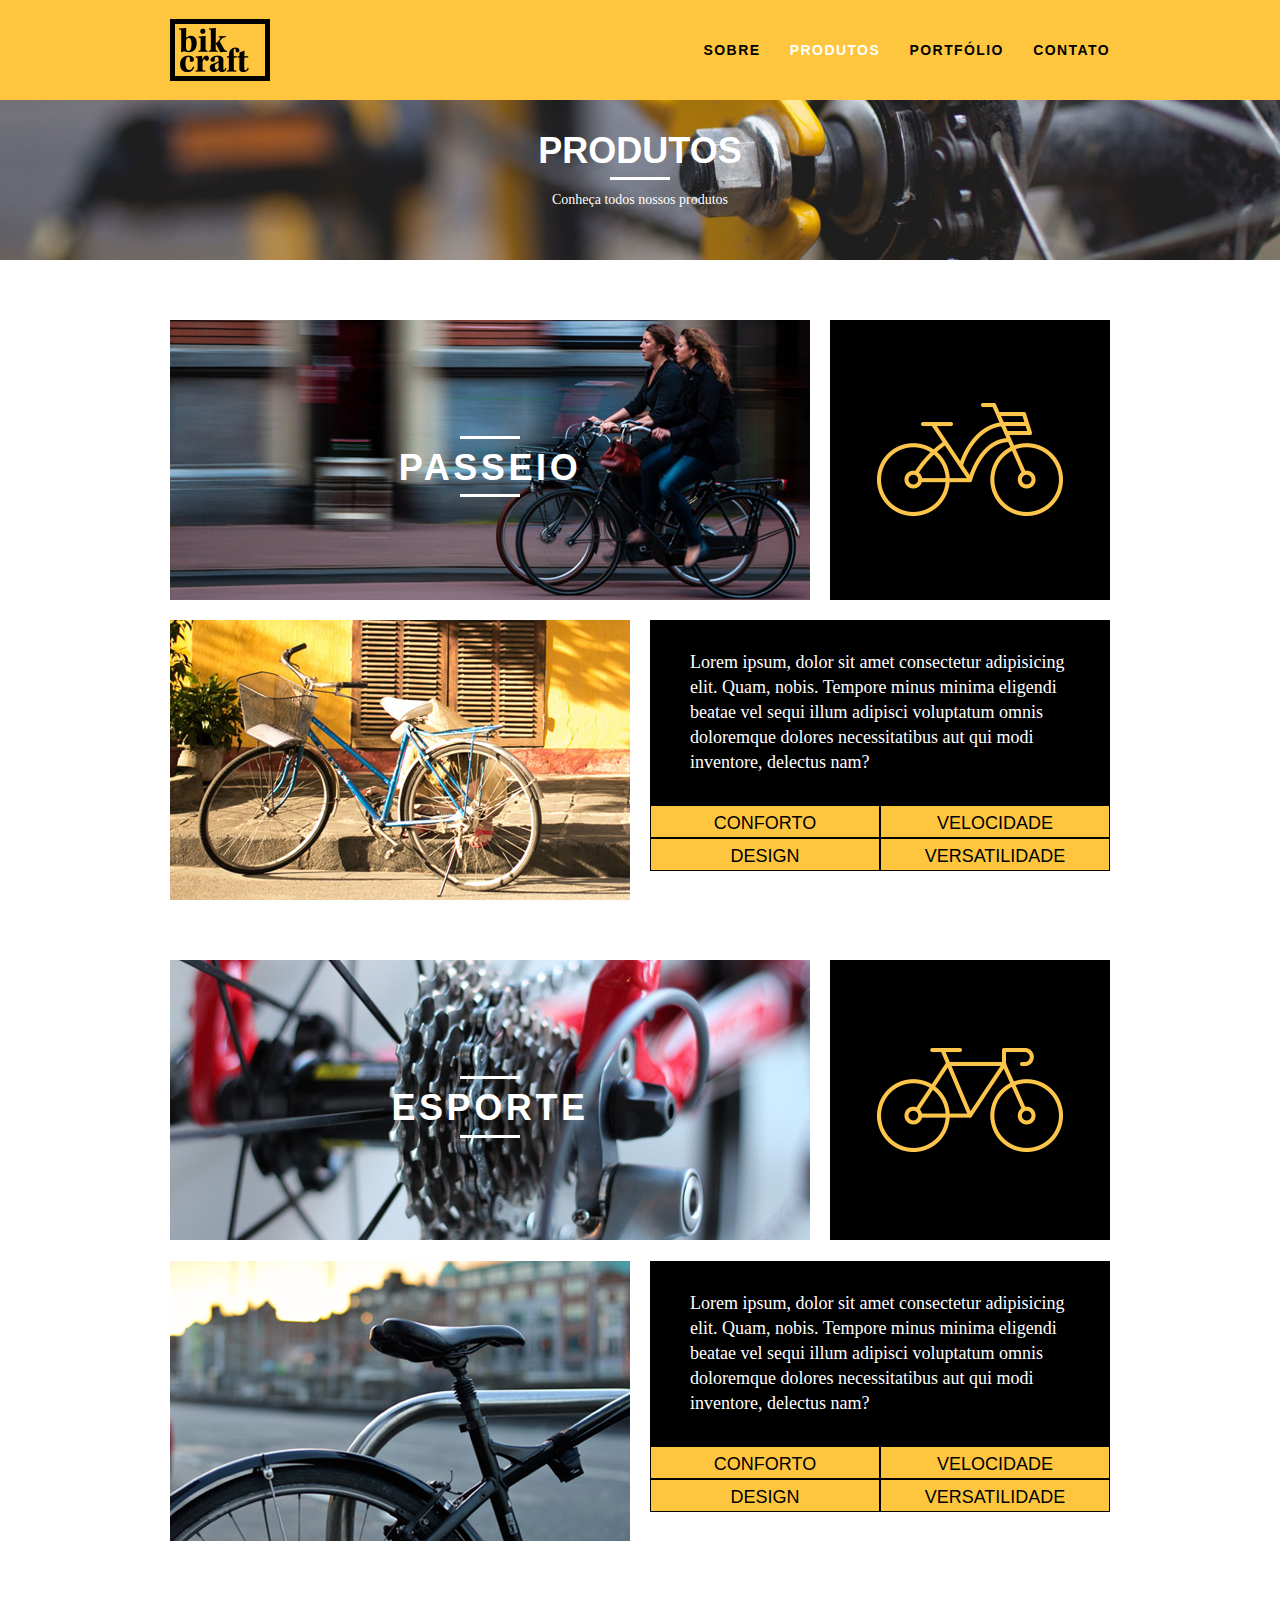
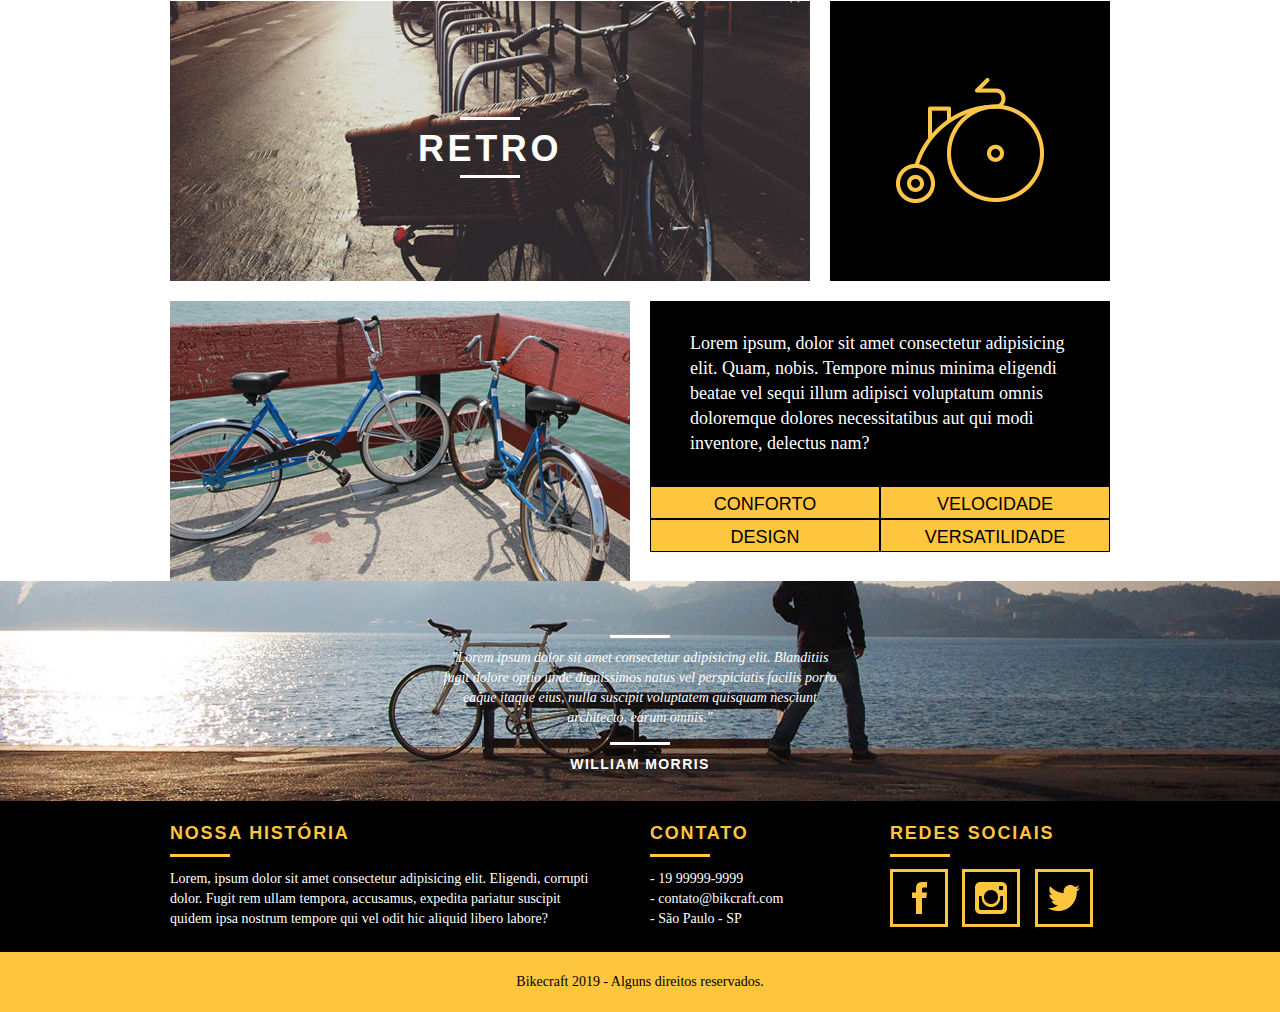
==== Produtos.html @ 8ae3bb4c "criação dos produtos pt 1" ====
<!DOCTYPE html>
<html lang="pt-br">

<head>
    <meta charset="UTF-8">
    <meta name="viewport" content="width=device-width, initial-scale=1.0">
    <meta http-equiv="X-UA-Compatible" content="ie=edge">
    <title>Bikcraft - Produtos</title>
    <link rel="stylesheet" href="css/normalize.css">
    <link rel="stylesheet" href="css/reset.css">
    <link rel="stylesheet" href="css/grid.css">
    <link rel="stylesheet" href="css/style.css">
    <link rel="stylesheet" href="css/produtos.css">
</head>

<body>

    <header class="header">
        <div class="container">
            <a href="index.html" class="logo grid-2">
                <img src="img/bikcraft.png" alt="Bikecraft">
            </a>
            <nav class="header_menu grid-14">
                <ul>
                    <li><a href="sobre.html">sobre</a></li>
                    <li><a href="produtos.html" class="menu-ativo">produtos</a></li>
                    <li><a href="portfolio.html">portfólio</a></li>
                    <li><a href="contato">contato</a></li>
                </ul>
            </nav>
        </div>
    </header><!-- final do header -->

    <section class="introducao-interna interna-produtos">
        <div class="container">
            <h1>Produtos</h1>
            <p>Conheça todos nossos produtos</p>
        </div>
    </section><!-- final da introdução -->

    <section class="container produto-item">
        <div class="grid-11">
            <img src="img/produtos/bikcraft-passeio-1.jpg" alt="Bikecraft Passeio">
            <h2>passeio</h2>
        </div>
        <div class="grid-5 produto-icone">
            <img src="img/produtos/passeio.png" alt="Bikecraft Passeio">
        </div>
        <div class="grid-8">
            <img src="img/produtos/bikcraft-passeio-2.jpg" alt="Bikecraft Passeio">
        </div>
        <div class="grid-8 produto-info">
            <p>Lorem ipsum, dolor sit amet consectetur adipisicing elit. Quam, nobis. Tempore minus minima eligendi beatae vel sequi illum adipisci voluptatum omnis doloremque dolores necessitatibus aut qui modi inventore, delectus nam?</p>
            <ul>
                <li>conforto</li>
                <li>velocidade</li>
                <li>design</li>
                <li>versatilidade</li>
            </ul>
        </div>
    </section><!-- final do produtos passeio -->

    <section class="container produto-item">
            <div class="grid-11">
                <img src="img/produtos/bikcraft-esporte-1.jpg" alt="Bikecraft Easseio">
                <h2>esporte</h2>
            </div>
            <div class="grid-5 produto-icone">
                <img src="img/produtos/esporte.png" alt="Bikecraft Passeio">
            </div>
            <div class="grid-8">
                <img src="img/produtos/bikcraft-esporte-2.jpg" alt="Bikecraft Esporte">
            </div>
            <div class="grid-8 produto-info">
                <p>Lorem ipsum, dolor sit amet consectetur adipisicing elit. Quam, nobis. Tempore minus minima eligendi beatae vel sequi illum adipisci voluptatum omnis doloremque dolores necessitatibus aut qui modi inventore, delectus nam?</p>
                <ul>
                    <li>conforto</li>
                    <li>velocidade</li>
                    <li>design</li>
                    <li>versatilidade</li>
                </ul>
            </div>
        </section><!-- final do produtos esporte -->

        <section class="container produto-item">
                <div class="grid-11">
                    <img src="img/produtos/bikcraft-retro-1.jpg" alt="Bikecraft Retro">
                    <h2>retro</h2>
                </div>
                <div class="grid-5 produto-icone">
                    <img src="img/produtos/retro.png" alt="Bikecraft Passeio">
                </div>
                <div class="grid-8">
                    <img src="img/produtos/bikcraft-retro-2.jpg" alt="Bikecraft Retro">
                </div>
                <div class="grid-8 produto-info">
                    <p>Lorem ipsum, dolor sit amet consectetur adipisicing elit. Quam, nobis. Tempore minus minima eligendi beatae vel sequi illum adipisci voluptatum omnis doloremque dolores necessitatibus aut qui modi inventore, delectus nam?</p>
                    <ul>
                        <li>conforto</li>
                        <li>velocidade</li>
                        <li>design</li>
                        <li>versatilidade</li>
                    </ul>
                </div>
            </section><!-- final do produtos retro -->

    <section class="quebra">
        <blockquote class="quote_externo container">
            <p>"Lorem ipsum dolor sit amet consectetur adipisicing elit. Blanditiis fugit dolore optio unde dignissimos
                natus vel perspiciatis facilis porro eaque itaque eius, nulla suscipit voluptatem quisquam nesciunt
                architecto, earum omnis."</p>
            <cite>william morris</cite>
    </section><!-- final da quebra -->

    <footer>
        <div class="footer">
            <div class="container">
                <div class="grid-8 footer_historia">
                    <h3>Nossa História</h3>
                    <p>Lorem, ipsum dolor sit amet consectetur adipisicing elit. Eligendi, corrupti dolor. Fugit rem
                        ullam tempora, accusamus, expedita pariatur suscipit quidem ipsa nostrum tempore qui vel odit
                        hic aliquid libero labore?</p>
                </div><!-- final historia -->
                <div class="grid-4 footer_contato">
                    <h3>Contato</h3>
                    <ul>
                        <li>- 19 99999-9999</li>
                        <li>- contato@bikcraft.com</li>
                        <li>- São Paulo - SP</li>
                    </ul>
                </div><!-- final contato -->
                <div class="grid-4 footer_redes">
                    <h3>Redes Sociais</h3>
                    <ul>
                        <li><a href="https://facebook.com" target="_blank"><img src="img/redes-sociais/facebook.png"
                                    alt=""></a></li>
                        <li><a href="https://instagram.com" target="_blank"><img src="img/redes-sociais/instagram.png"
                                    alt=""></a></li>
                        <li><a href="https://twitter.com" target="_blank"><img src="img/redes-sociais/twitter.png"
                                    alt=""></a></li>
                    </ul>
                </div><!-- final redes -->
            </div>
        </div><!-- final do primeiro footer -->
        <div class="copy">
            <div class="container">
                <p class="grid-16">
                    Bikecraft 2019 - Alguns direitos reservados.
                </p>
            </div>
        </div><!-- final do copy -->
    </footer><!-- final do footer -->

</body>

</html>
---- css/grid.css ----
*, *:before, *:after {
  -webkit-box-sizing: border-box; 
  -moz-box-sizing: border-box; 
  box-sizing: border-box;
}

.container {
	width: 960px;
	margin: 0 auto;
	padding: 0px;
	position: relative;
}

.container:after, .container:before {
	content: " ";
	display: table;
}

.container:after {
	clear: both;
}

.grid-1, .grid-2, .grid-3, .grid-4, .grid-5, .grid-6, .grid-7, .grid-8, .grid-9, .grid-10, .grid-11, .grid-12, .grid-13, .grid-14, .grid-15, .grid-16, .grid-1-3 {
	float: left;
	margin-left: 10px;
	margin-right: 10px;
}

.grid-1 	{width: 40px;}
.grid-2 	{width: 100px;}
.grid-3 	{width: 160px;}
.grid-4 	{width: 220px;}
.grid-5 	{width: 280px;}
.grid-6 	{width: 340px;}
.grid-7 	{width: 400px;}
.grid-8 	{width: 460px;}
.grid-9 	{width: 520px;}
.grid-10 	{width: 580px;}
.grid-11 	{width: 640px;}
.grid-12 	{width: 700px;}
.grid-13 	{width: 760px;}
.grid-14 	{width: 820px;}
.grid-15 	{width: 880px;}
.grid-16 	{width: 940px;}
.grid-1-3	{width: 300px;}
---- css/style.css ----
/* estilos gerais */

body {
    font-family: Arial, Helvetica, sans-serif;
}

p {
    font-family: Georgia, 'Times New Roman', Times, serif;
    font-size: 14px;
    line-height: 20px;
}

img {
    display: block;
}

.subtitulo {
    font-size: 24px;
    line-height: 30px;
    font-weight: bold;
    letter-spacing: .1em;
    color: #000;
    text-transform: uppercase;
    text-align: center;
    margin-bottom: 40px;
}

.subtitulo::after {
    content: "";
    display: block;
    width: 60px;
    height: 3px;
    background-color: #000;
    margin: 10px auto;
}

.subtitulo-interno {
    font-size: 24px;
    line-height: 30px;
    font-weight: bold;
    letter-spacing: .1em;
    color: #000;
    text-transform: uppercase;
    margin-bottom: 20px;
}

.subtitulo-interno::after {
    content: "";
    display: block;
    width: 60px;
    height: 3px;
    background-color: #000;
    margin: 10px 0;
}

.btn {
    border: 3px solid #fec63e;
    padding: 10px 30px;
    color: #fec63e;
    text-transform: uppercase;
    font-style: 14px;
    line-height: 20px;
    letter-spacing: .1em;
    font-weight: bold;
}

.btn:hover {
    color: #fff;
    border-color: #fff;
}

.btn.btn_preto:hover {
    border-color: #000;
    color: #000;
}

/* header */

.header {
    width: 100%;
    height: 100px;
    background-color: #fec63e;
    position: fixed;
    top: 0;
    z-index: 1;
}

.logo {
    margin-top: 19px;
}

.header_menu {
    text-align: right;
}

.header_menu a.menu-ativo {
    color: #fff;
}

.header_menu ul li {
    display: inline-block;
    margin-left: 25px;
    line-height: 100px;
}

.header_menu a {
    text-transform: uppercase;
    color: #000;
    font-weight: bold;
    letter-spacing: .1em;
    font-size: 14px;
    line-height: 20px;
    padding: 10px 0;
}

.header_menu a:hover {
    color: #fff;
}

/* introdução */

.introducao {
    width: 100%;
    height: 380px;
    background: url("../img/bg.jpg") no-repeat center;
    background-size: cover;
    margin-top: 100px;
    text-align: center;
    padding-top: 80px;
}

.introducao h1 {
    font-size: 48px;
    color: #fff;
    text-transform: uppercase;
    font-weight: bold;
}

.quote_externo {
    max-width: 320px;
    margin: 0 auto;
    margin-bottom: 40px;
    color: #fff;
}

.quote_externo p {
    font-style: italic;
}

.quote_externo p::before, .quote_externo p::after {
    content: "";
    display: block;
    width: 60px;
    height: 3px;
    background-color: #fff;
    margin: 14px auto 10px auto;
}

.quote_externo cite {
    font-style: normal;
    font-weight: bold;
    font-size: 14px;
    letter-spacing: .1em;
    text-transform: uppercase;
}

/* introdução interna */

.introducao-interna {
    width: 100%;
    margin-top: 100px;
    height: 160px;
    text-align: center;
    color: #fff;
    padding-top: 30px;
}

.introducao-interna h1 {
    font-size: 36px;
    color: #fff;
    text-transform: uppercase;
    font-weight: bold;
}

.introducao-interna h1::after {
    content: "";
    display: block;
    width: 60px;
    height: 3px;
    background-color: #fff;
    margin: 6px auto 10px auto;
}

/* produtos */

.produtos {
    padding: 60px 0;
}

.produtos_lista li {
    background-color: #fec63e;
    text-align: center;
}

.produtos_lista li h3 {
    font-weight: bold;
    font-size: 18px;
    line-height: 25px;
    text-transform: uppercase;
    text-align: center;
    letter-spacing: 0.1em;
    margin-top: 20px;
}

.produtos_lista li h3::after {
    content: "";
    display: block;
    width: 60px;
    height: 3px;
    background-color: #000;
    margin: 2px auto;
}

.produtos_icone {
    background-color: #000;
    padding: 50px;
}

.produtos li p {
    padding: 10px 20px 20px 20px;
}

.call {
    padding-top: 40px;
    text-align: center;
    clear: both;
}

.call p {
    margin-bottom: 20px;
}

/* portfólio */

.portfolio {
    width: 100%;
    background-color: #000;
    padding: 40px 0;
}

.portfolio .subtitulo {
    color: #fec63e;
}

.portfolio .subtitulo::after {
    background-color: #fec63e;
    ;
}

.portfolio_lista li:last-child {
    margin-top: 20px;
}

.portfolio .call p {
    color: #fff;
}

/* qualidad */

.qualidade {
    padding: 60px 0;
}

.qualidade::after {
    content: "";
    width: 634px;
    height: 83px;
    display: block;
    background: url(../img/linhas.png) no-repeat center;
    position: absolute;
    top: 211px;
    right: 162px;
    z-index: -1;
}

.qualidade img {
    margin: 0 auto;
}

.qualidade_lista li {
    text-align: center;
    padding: 0 40px;
}

.qualidade_lista {
    padding-top: 20px;
    overflow: auto;
    /*clear fix*/
}

.qualidade_lista li h3 {
    font-weight: bold;
    font-size: 18px;
    line-height: 25px;
    text-transform: uppercase;
    text-align: center;
    letter-spacing: 0.1em;
    margin-top: 20px;
}

.qualidade_lista li h3::after {
    content: "";
    display: block;
    width: 60px;
    height: 3px;
    background-color: #000;
    margin: 6px auto;
}

/* quebra */

.quebra {
    width: 100%;
    height: 220px;
    background: url(../img/bg-footer.jpg) no-repeat center;
    background-size: cover;
    text-align: center;
    padding-top: 40px;
}

.quebra .quote_externo {
    max-width: 400px;
}

/* footer */

.footer {
    width: 100%;
    background-color: #000;
    color: #fff;
    padding: 20px 0;
}

.footer h3 {
    font-size: 18px;
    line-height: 25px;
    color: #fec63e;
    text-transform: uppercase;
    letter-spacing: 0.1em;
    font-weight: bold;
}

.footer h3::after {
    content: "";
    display: block;
    width: 60px;
    height: 3px;
    background-color: #fec63e;
    margin: 8px 0 12px 0;
}

.footer_historia {
    padding-right: 40px;
}

.footer_contato li {
    font-size: 14px;
    line-height: 20px;
    font-family: Georgia, 'Times New Roman', Times, serif;
}

.footer_redes li {
    display: inline-block;
    margin-right: 10px;
}

.footer_redes a {
    border: 3px solid #fec63e;
    display: block;
    padding: 10px;
}

.footer_redes a:hover {
    border-color: #fff;
}

.copy {
    width: 100%;
    background-color: #fec63e;
    padding: 20px 0;
    text-align: center;
}
---- css/produtos.css ----
.interna-produtos {
    background: url("../img/bg-produtos.jpg") no-repeat center;
    background-size: cover;
}

.produto-item {
    padding-top: 60px;
}

.produto-item h2 {
    font-size: 36px;
    text-transform: uppercase;
    color: #fff;
    letter-spacing: 0.1em;
    font-weight: bold;
    position: relative;
    top: -170px;
    text-align: center;
    margin-bottom: -55px;
}

.produto-item h2:after, .produto-item h2:before {
    content: "";
    display: block;
    width: 60px;
    height: 3px;
    background: #fff;
    margin: 6px auto 8px auto;
}

.produto-icone {
    background: #000;
    padding: 70px 0;
}

.produto-icone img {
    margin: 0 auto;
}

.produto-info {
    background-color: #000;
}

.produto-info p {
    color: #fff;
    font-size: 18px;
    line-height: 25px;
    padding: 30px 40px;
}

.produto-info ul li {
    background-color: #fec63e;
    text-transform: uppercase;
    font-size: 18px;
    float: left;
    width: 228px;
    text-align: center;
    height: 31px;
    line-height: 35px;
    margin: 1px; 
}
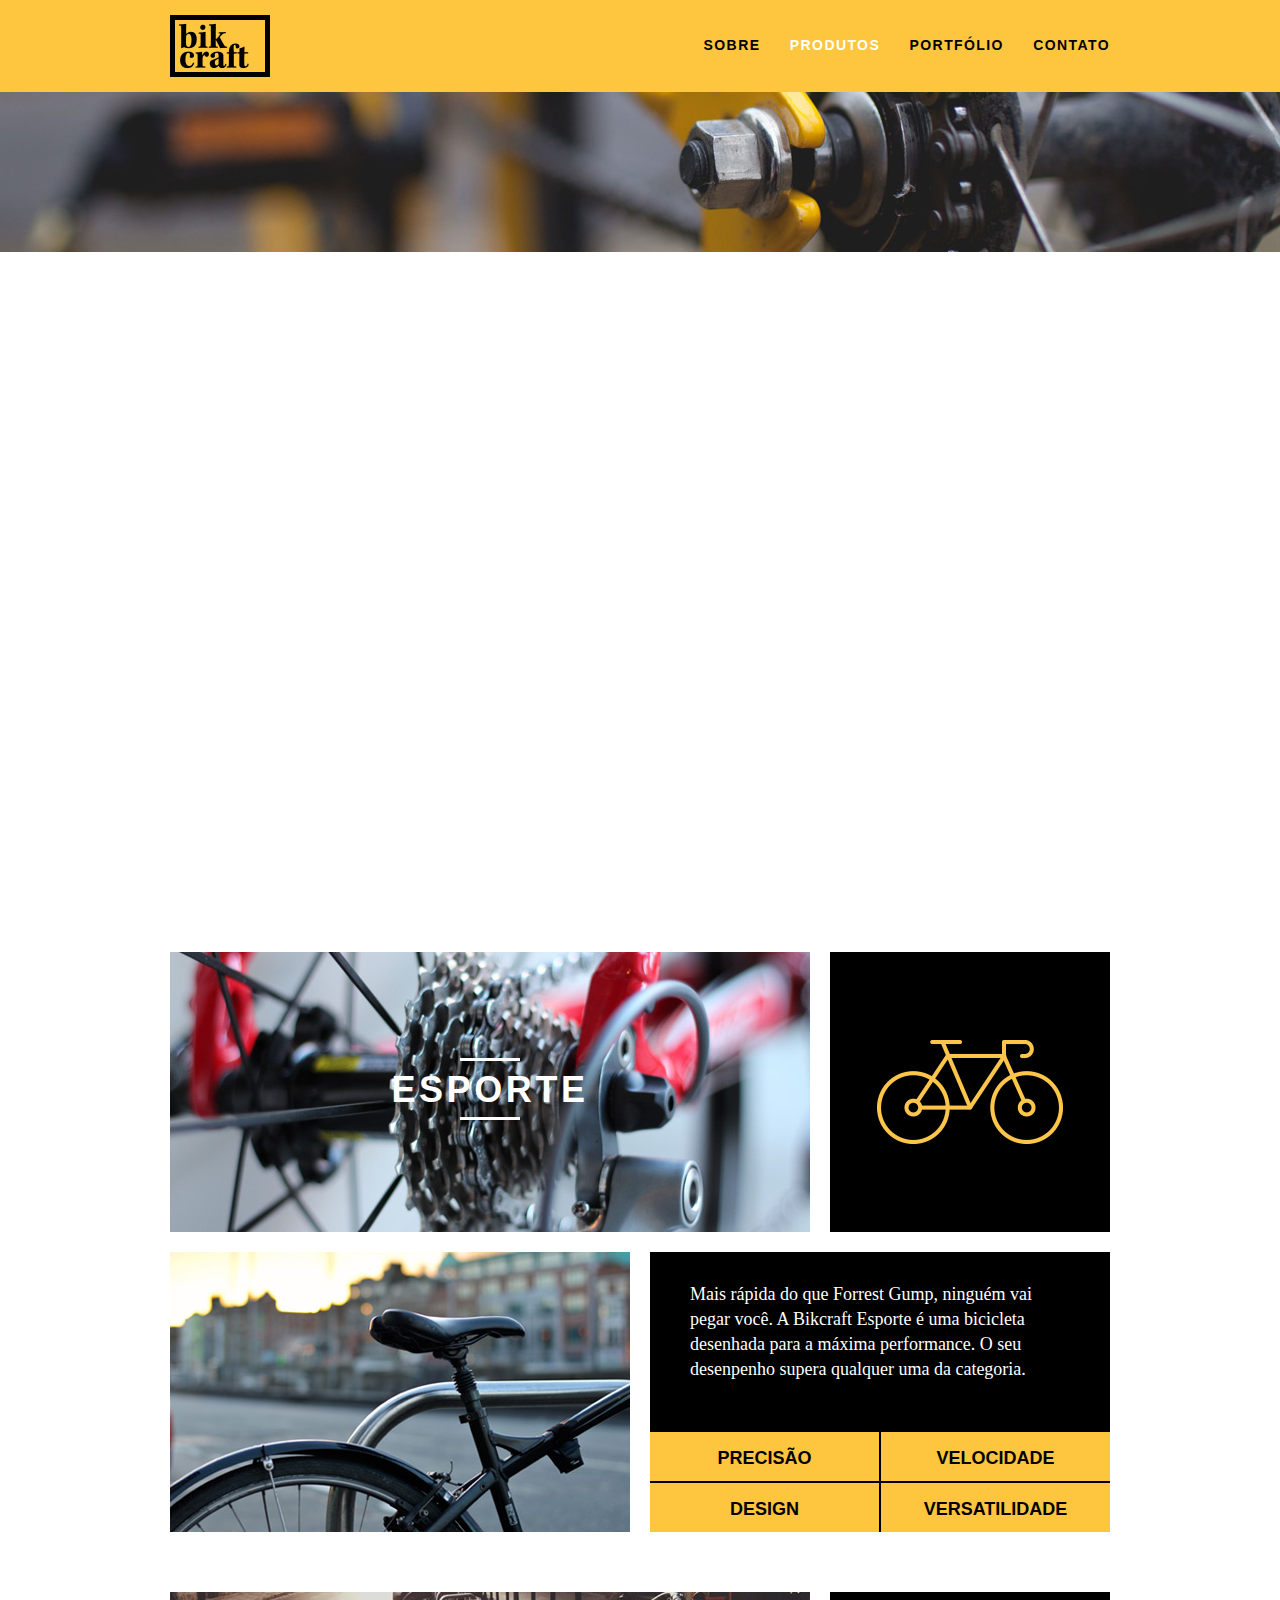
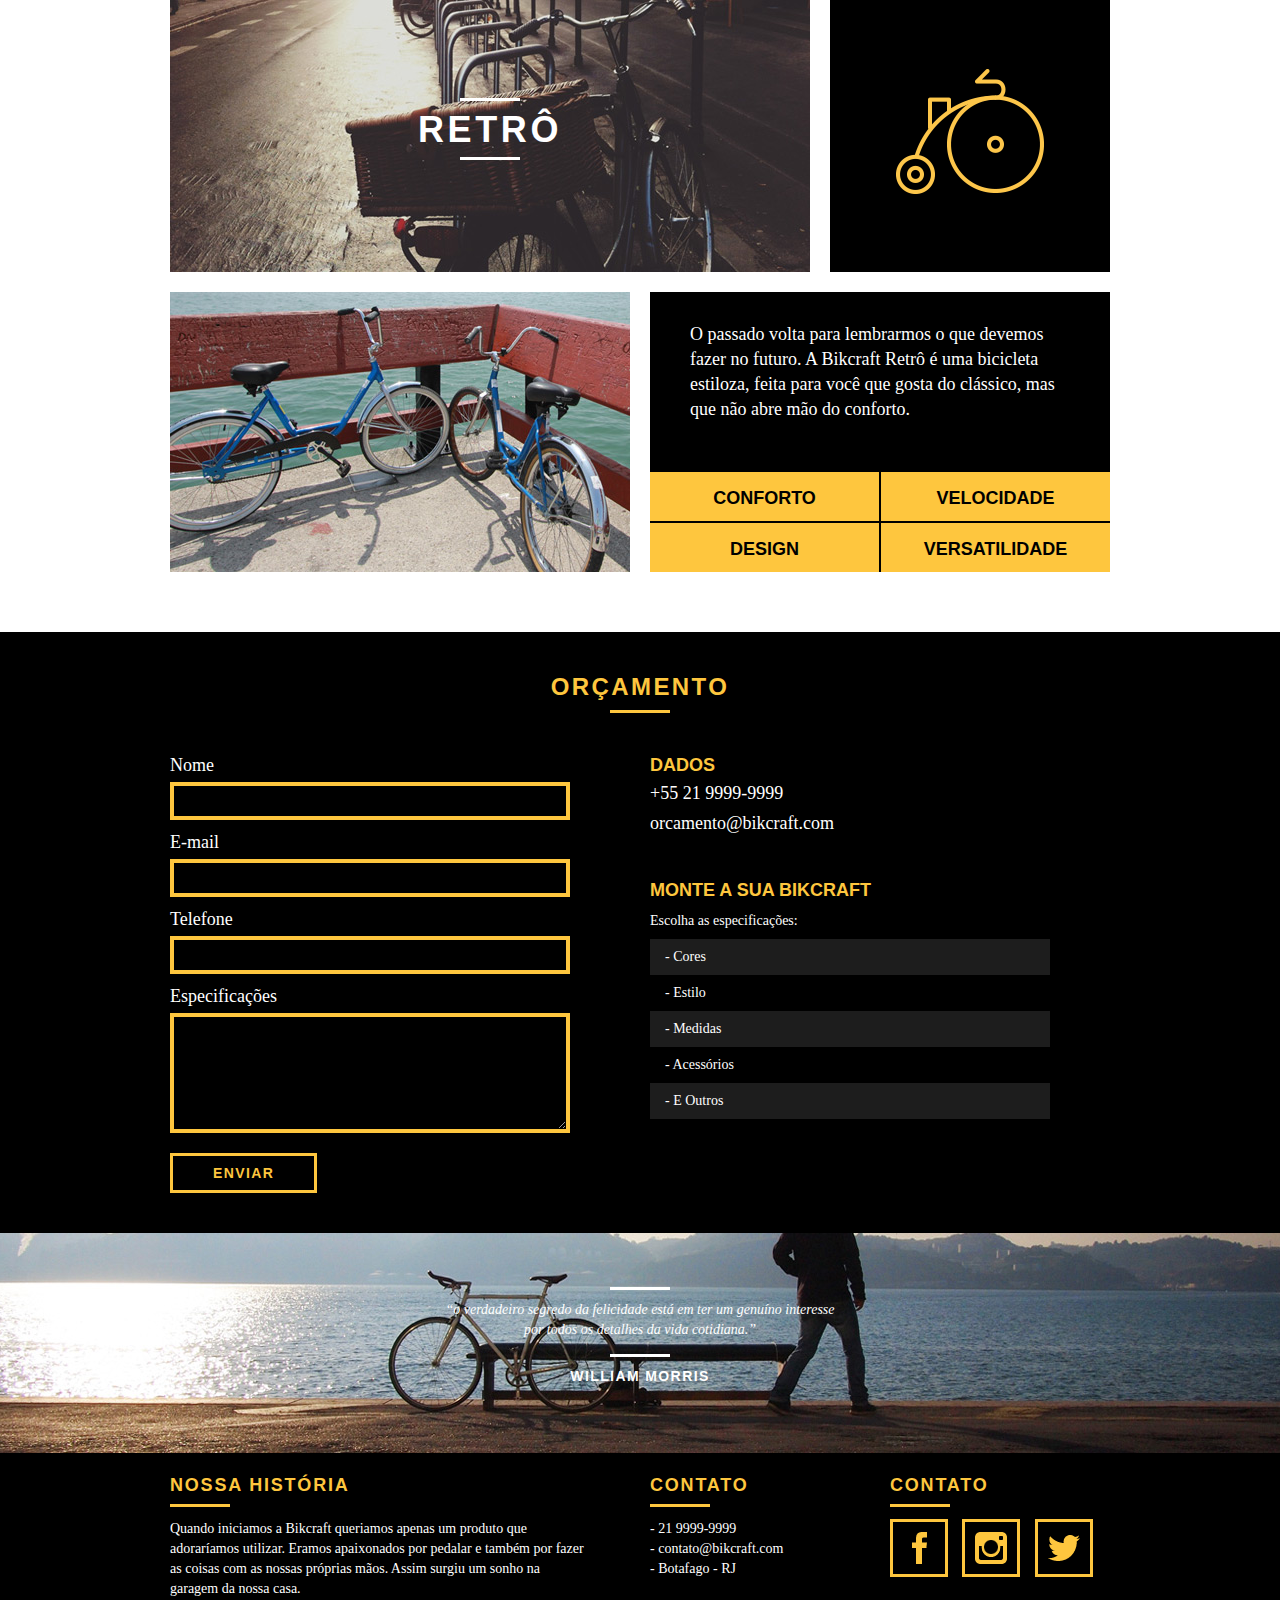
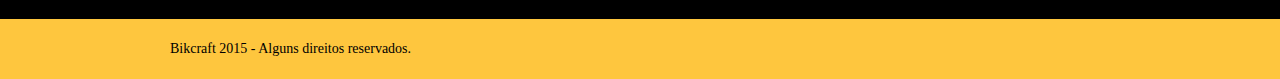
==== commit 7b4dba52: "final do projeto bikcraft" ====
--- a/Produtos.html
+++ b/Produtos.html
@@ -1,156 +1,200 @@
 <!DOCTYPE html>
 <html lang="pt-br">
-
-<head>
-    <meta charset="UTF-8">
-    <meta name="viewport" content="width=device-width, initial-scale=1.0">
-    <meta http-equiv="X-UA-Compatible" content="ie=edge">
-    <title>Bikcraft - Produtos</title>
-    <link rel="stylesheet" href="css/normalize.css">
-    <link rel="stylesheet" href="css/reset.css">
-    <link rel="stylesheet" href="css/grid.css">
-    <link rel="stylesheet" href="css/style.css">
-    <link rel="stylesheet" href="css/produtos.css">
-</head>
-
-<body>
-
-    <header class="header">
-        <div class="container">
-            <a href="index.html" class="logo grid-2">
-                <img src="img/bikcraft.png" alt="Bikecraft">
-            </a>
-            <nav class="header_menu grid-14">
-                <ul>
-                    <li><a href="sobre.html">sobre</a></li>
-                    <li><a href="produtos.html" class="menu-ativo">produtos</a></li>
-                    <li><a href="portfolio.html">portfólio</a></li>
-                    <li><a href="contato">contato</a></li>
-                </ul>
-            </nav>
-        </div>
-    </header><!-- final do header -->
-
-    <section class="introducao-interna interna-produtos">
-        <div class="container">
-            <h1>Produtos</h1>
-            <p>Conheça todos nossos produtos</p>
-        </div>
-    </section><!-- final da introdução -->
-
-    <section class="container produto-item">
-        <div class="grid-11">
-            <img src="img/produtos/bikcraft-passeio-1.jpg" alt="Bikecraft Passeio">
-            <h2>passeio</h2>
-        </div>
-        <div class="grid-5 produto-icone">
-            <img src="img/produtos/passeio.png" alt="Bikecraft Passeio">
-        </div>
-        <div class="grid-8">
-            <img src="img/produtos/bikcraft-passeio-2.jpg" alt="Bikecraft Passeio">
-        </div>
-        <div class="grid-8 produto-info">
-            <p>Lorem ipsum, dolor sit amet consectetur adipisicing elit. Quam, nobis. Tempore minus minima eligendi beatae vel sequi illum adipisci voluptatum omnis doloremque dolores necessitatibus aut qui modi inventore, delectus nam?</p>
-            <ul>
-                <li>conforto</li>
-                <li>velocidade</li>
-                <li>design</li>
-                <li>versatilidade</li>
-            </ul>
-        </div>
-    </section><!-- final do produtos passeio -->
-
-    <section class="container produto-item">
-            <div class="grid-11">
-                <img src="img/produtos/bikcraft-esporte-1.jpg" alt="Bikecraft Easseio">
-                <h2>esporte</h2>
-            </div>
-            <div class="grid-5 produto-icone">
-                <img src="img/produtos/esporte.png" alt="Bikecraft Passeio">
-            </div>
-            <div class="grid-8">
-                <img src="img/produtos/bikcraft-esporte-2.jpg" alt="Bikecraft Esporte">
-            </div>
-            <div class="grid-8 produto-info">
-                <p>Lorem ipsum, dolor sit amet consectetur adipisicing elit. Quam, nobis. Tempore minus minima eligendi beatae vel sequi illum adipisci voluptatum omnis doloremque dolores necessitatibus aut qui modi inventore, delectus nam?</p>
-                <ul>
-                    <li>conforto</li>
-                    <li>velocidade</li>
-                    <li>design</li>
-                    <li>versatilidade</li>
-                </ul>
-            </div>
-        </section><!-- final do produtos esporte -->
-
-        <section class="container produto-item">
-                <div class="grid-11">
-                    <img src="img/produtos/bikcraft-retro-1.jpg" alt="Bikecraft Retro">
-                    <h2>retro</h2>
-                </div>
-                <div class="grid-5 produto-icone">
-                    <img src="img/produtos/retro.png" alt="Bikecraft Passeio">
-                </div>
-                <div class="grid-8">
-                    <img src="img/produtos/bikcraft-retro-2.jpg" alt="Bikecraft Retro">
-                </div>
-                <div class="grid-8 produto-info">
-                    <p>Lorem ipsum, dolor sit amet consectetur adipisicing elit. Quam, nobis. Tempore minus minima eligendi beatae vel sequi illum adipisci voluptatum omnis doloremque dolores necessitatibus aut qui modi inventore, delectus nam?</p>
-                    <ul>
-                        <li>conforto</li>
-                        <li>velocidade</li>
-                        <li>design</li>
-                        <li>versatilidade</li>
-                    </ul>
-                </div>
-            </section><!-- final do produtos retro -->
-
-    <section class="quebra">
-        <blockquote class="quote_externo container">
-            <p>"Lorem ipsum dolor sit amet consectetur adipisicing elit. Blanditiis fugit dolore optio unde dignissimos
-                natus vel perspiciatis facilis porro eaque itaque eius, nulla suscipit voluptatem quisquam nesciunt
-                architecto, earum omnis."</p>
-            <cite>william morris</cite>
-    </section><!-- final da quebra -->
-
-    <footer>
-        <div class="footer">
-            <div class="container">
-                <div class="grid-8 footer_historia">
-                    <h3>Nossa História</h3>
-                    <p>Lorem, ipsum dolor sit amet consectetur adipisicing elit. Eligendi, corrupti dolor. Fugit rem
-                        ullam tempora, accusamus, expedita pariatur suscipit quidem ipsa nostrum tempore qui vel odit
-                        hic aliquid libero labore?</p>
-                </div><!-- final historia -->
-                <div class="grid-4 footer_contato">
-                    <h3>Contato</h3>
-                    <ul>
-                        <li>- 19 99999-9999</li>
-                        <li>- contato@bikcraft.com</li>
-                        <li>- São Paulo - SP</li>
-                    </ul>
-                </div><!-- final contato -->
-                <div class="grid-4 footer_redes">
-                    <h3>Redes Sociais</h3>
-                    <ul>
-                        <li><a href="https://facebook.com" target="_blank"><img src="img/redes-sociais/facebook.png"
-                                    alt=""></a></li>
-                        <li><a href="https://instagram.com" target="_blank"><img src="img/redes-sociais/instagram.png"
-                                    alt=""></a></li>
-                        <li><a href="https://twitter.com" target="_blank"><img src="img/redes-sociais/twitter.png"
-                                    alt=""></a></li>
-                    </ul>
-                </div><!-- final redes -->
-            </div>
-        </div><!-- final do primeiro footer -->
-        <div class="copy">
-            <div class="container">
-                <p class="grid-16">
-                    Bikecraft 2019 - Alguns direitos reservados.
-                </p>
-            </div>
-        </div><!-- final do copy -->
-    </footer><!-- final do footer -->
-
-</body>
-
+	<head>
+		<meta charset="utf-8">
+		<title>Bikcraft - Conheça as linhas Passeio, Retrô e Esporte</title>
+		<meta name="description" content="Compre a sua bicicleta personalizada na Bikcraft. Possuímos modelos Passeio, Retrô e Esporte.">
+
+		<meta property="og:type" content="website"/>
+		<meta property="og:title" content="Bikcraft - Conheça as linhas Passeio, Retrô e Esporte"/>
+		<meta property="og:description" content="Compre a sua bicicleta personalizada na Bikcraft. Possuímos modelos Passeio, Retrô e Esporte."/>
+		<meta property="og:url" content="http://bikcraft.com/produtos.html"/>
+		<meta property="og:image" content="http://bikcraft.com/img/og-image.png"/>
+
+		<meta name="viewport" content="width=device-width, initial-scale=1">
+
+		<link rel="shortcut icon" href="favicon.ico">
+
+		<link rel="stylesheet" href="css/style.css">
+		<script src="js/libs/modernizr.custom.45655.js"></script>
+	</head>
+	<body>
+
+		<header class="header">
+			<div class="container">
+				<a href="index.html" class="grid-4">
+					<img src="img/bikcraft.png" alt="Bikcraft">
+				</a>
+				<nav class="grid-12 header_menu">
+					<ul>
+						<li><a href="sobre.html">Sobre</a></li>
+						<li><a href="produtos.html" class="menu_ativo">Produtos</a></li>
+						<li><a href="portfolio.html">Portfólio</a></li>
+						<li><a href="contato.html">Contato</a></li>
+					</ul>
+				</nav>
+			</div>
+		</header>
+
+		<section class="introducao-interna interna_produtos">
+			<div class="container">
+				<h1>Produtos</h1>
+				<p>conheça todos os nossos produtos</p>
+			</div>
+		</section>
+
+		<section class="container produto_item animar-interno">
+			<div class="grid-11">
+				<img src="img/produtos/bikcraft-passeio-1.jpg" alt="Bikcraft Passeio">
+				<h2>Passeio</h2>
+			</div>
+			<div class="grid-5 produto_icone"><img src="img/produtos/passeio.png" alt="Icone Passeio"></div>
+			<div class="grid-8"><img src="img/produtos/bikcraft-passeio-2.jpg" alt="Bikcraft Passeio"></div>
+			<div class="grid-8 produto_info">
+				<p>Muito melhor do que passear pela orla a vidros fechados. A Bikcraft Passeio é uma bicicleta que une conforto e praticidade para o seu dia a dia. Você nunca mais vai querer saber de outra.</p>
+				<ul>
+					<li>Conforto</li>
+					<li>Praticidade</li>
+					<li>Design</li>
+					<li>Versatilidade</li>
+				</ul>
+			</div>
+		</section>
+
+		<section class="container produto_item">
+			<div class="grid-11">
+				<img src="img/produtos/bikcraft-esporte-1.jpg" alt="Bikcraft Esporte">
+				<h2>Esporte</h2>
+			</div>
+			<div class="grid-5 produto_icone"><img src="img/produtos/esporte.png" alt="Icone Esporte"></div>
+			<div class="grid-8"><img src="img/produtos/bikcraft-esporte-2.jpg" alt="Bikcraft Esporte"></div>
+			<div class="grid-8 produto_info">
+				<p>Mais rápida do que Forrest Gump, ninguém vai pegar você. A Bikcraft Esporte é uma bicicleta desenhada para a máxima performance. O seu desenpenho supera qualquer uma da categoria.</p>
+				<ul>
+					<li>Precisão</li>
+					<li>Velocidade</li>
+					<li>Design</li>
+					<li>Versatilidade</li>
+				</ul>
+			</div>
+		</section>
+
+		<section class="container produto_item">
+			<div class="grid-11">
+				<img src="img/produtos/bikcraft-retro-1.jpg" alt="Bikcraft Retrô">
+				<h2>Retrô</h2>
+			</div>
+			<div class="grid-5 produto_icone"><img src="img/produtos/retro.png" alt="Icone Retrô"></div>
+			<div class="grid-8"><img src="img/produtos/bikcraft-retro-2.jpg" alt="Bikcraft Retrô"></div>
+			<div class="grid-8 produto_info">
+				<p>O passado volta para lembrarmos o que devemos fazer no futuro. A Bikcraft Retrô é uma bicicleta estiloza, feita para você que gosta do clássico, mas que não abre mão do conforto.</p>
+				<ul>
+					<li>Conforto</li>
+					<li>Velocidade</li>
+					<li>Design</li>
+					<li>Versatilidade</li>
+				</ul>
+			</div>
+		</section>
+
+		<section class="orcamento">
+			<div class="container">
+				<h2 class="subtitulo">Orçamento</h2>
+				<form action="enviar.php" method="post" name="form" class="formphp form grid-8">
+					<label for="nome">Nome</label>
+					<input id="nome" name="nome" type="text">
+					<label for="email">E-mail</label>
+					<input id="email" name="email" type="text">
+					<label for="telefone">Telefone</label>
+					<input id="telefone" name="telefone" type="text">
+
+					<label class="nao-aparece">Se você não é um robô, deixe em branco.</label>
+					<input type="text" class="nao-aparece" name="leaveblank">
+					<label class="nao-aparece">Se você não é um robô, não mude este campo.</label>
+					<input type="text" class="nao-aparece" name="dontchange" value="http://" >
+
+					<label for="mensagem">Especificações</label>
+					<textarea name="mensagem" id="mensagem"></textarea>
+
+					<button id="enviar" name="enviar" type="submit" class="btn">Enviar</button>
+				</form>
+				<div class="orcamento_dados grid-8">
+					<h3>Dados</h3>
+					<span>+55 21 9999-9999</span>
+					<span>orcamento@bikcraft.com</span>
+					<h3>Monte a sua Bikcraft</h3>
+					<p>Escolha as especificações:</p>
+					<ul>
+						<li>- Cores</li>
+    				<li>- Estilo</li>
+    				<li>- Medidas</li>
+   					<li>- Acessórios</li>
+    				<li>- E Outros</li>
+					</ul>
+				</div>
+			</div>
+		</section>
+
+		<div class="quebra">
+			<blockquote class="quote-externo container">
+				<p>“o verdadeiro segredo da felicidade está em ter um genuíno interesse por todos os detalhes da vida cotidiana.”</p>
+				<cite>WILLIAM MORRIS</cite>
+			</blockquote>
+		</div>
+
+		<footer>
+			<div class="footer">
+				<div class="container">
+
+					<div class="grid-8 footer_historia">
+						<h3>Nossa História</h3>
+						<p>Quando iniciamos a Bikcraft queriamos apenas um produto que adoraríamos utilizar. Eramos apaixonados por pedalar e também por fazer as coisas com as nossas próprias mãos. Assim surgiu um sonho na garagem da nossa casa.</p>
+					</div>
+
+					<div class="grid-4 footer_contato">
+						<h3>Contato</h3>
+						<ul>
+							<li>- 21 9999-9999</li>
+							<li>- contato@bikcraft.com</li>
+							<li>- Botafago - RJ</li>
+						</ul>
+					</div>
+
+					<div class="grid-4 footer_redes">
+						<h3>Contato</h3>
+						<ul>
+							<li><a href="http://facebook.com" target="_blank"><img src="img/redes-sociais/facebook.png" alt="Facebook Bikcraft"></a></li>
+							<li><a href="http://instagram.com" target="_blank"><img src="img/redes-sociais/instagram.png" alt="Instagram Bikcraft"></a></li>
+							<li><a href="http://twitter.com" target="_blank"><img src="img/redes-sociais/twitter.png" alt="Twitter Bikcraft"></a></li>
+						</ul>
+					</div>
+
+				</div>
+			</div>
+
+			<div class="copy">
+				<div class="container">
+					<p class="grid-16">Bikcraft 2015 - Alguns direitos reservados.</p>
+				</div>
+			</div>
+		</footer>
+
+	<!-- JavaScript -->
+	<script src="js/libs/jquery-1.11.2.min.js"></script>
+	<script src="js/plugins.js"></script>
+	<script src="js/main.js"></script>
+	<!-- JavaScript -->
+
+	<script>
+	  (function(i,s,o,g,r,a,m){i['GoogleAnalyticsObject']=r;i[r]=i[r]||function(){
+	  (i[r].q=i[r].q||[]).push(arguments)},i[r].l=1*new Date();a=s.createElement(o),
+	  m=s.getElementsByTagName(o)[0];a.async=1;a.src=g;m.parentNode.insertBefore(a,m)
+	  })(window,document,'script','//www.google-analytics.com/analytics.js','ga');
+
+	  ga('create', 'UA-60088262-1', 'auto');
+	  ga('send', 'pageview');
+
+	</script>
+
+	</body>
 </html>--- a/css/style.css
+++ b/css/style.css
@@ -1,392 +1,2 @@
-/* estilos gerais */
-
-body {
-    font-family: Arial, Helvetica, sans-serif;
-}
-
-p {
-    font-family: Georgia, 'Times New Roman', Times, serif;
-    font-size: 14px;
-    line-height: 20px;
-}
-
-img {
-    display: block;
-}
-
-.subtitulo {
-    font-size: 24px;
-    line-height: 30px;
-    font-weight: bold;
-    letter-spacing: .1em;
-    color: #000;
-    text-transform: uppercase;
-    text-align: center;
-    margin-bottom: 40px;
-}
-
-.subtitulo::after {
-    content: "";
-    display: block;
-    width: 60px;
-    height: 3px;
-    background-color: #000;
-    margin: 10px auto;
-}
-
-.subtitulo-interno {
-    font-size: 24px;
-    line-height: 30px;
-    font-weight: bold;
-    letter-spacing: .1em;
-    color: #000;
-    text-transform: uppercase;
-    margin-bottom: 20px;
-}
-
-.subtitulo-interno::after {
-    content: "";
-    display: block;
-    width: 60px;
-    height: 3px;
-    background-color: #000;
-    margin: 10px 0;
-}
-
-.btn {
-    border: 3px solid #fec63e;
-    padding: 10px 30px;
-    color: #fec63e;
-    text-transform: uppercase;
-    font-style: 14px;
-    line-height: 20px;
-    letter-spacing: .1em;
-    font-weight: bold;
-}
-
-.btn:hover {
-    color: #fff;
-    border-color: #fff;
-}
-
-.btn.btn_preto:hover {
-    border-color: #000;
-    color: #000;
-}
-
-/* header */
-
-.header {
-    width: 100%;
-    height: 100px;
-    background-color: #fec63e;
-    position: fixed;
-    top: 0;
-    z-index: 1;
-}
-
-.logo {
-    margin-top: 19px;
-}
-
-.header_menu {
-    text-align: right;
-}
-
-.header_menu a.menu-ativo {
-    color: #fff;
-}
-
-.header_menu ul li {
-    display: inline-block;
-    margin-left: 25px;
-    line-height: 100px;
-}
-
-.header_menu a {
-    text-transform: uppercase;
-    color: #000;
-    font-weight: bold;
-    letter-spacing: .1em;
-    font-size: 14px;
-    line-height: 20px;
-    padding: 10px 0;
-}
-
-.header_menu a:hover {
-    color: #fff;
-}
-
-/* introdução */
-
-.introducao {
-    width: 100%;
-    height: 380px;
-    background: url("../img/bg.jpg") no-repeat center;
-    background-size: cover;
-    margin-top: 100px;
-    text-align: center;
-    padding-top: 80px;
-}
-
-.introducao h1 {
-    font-size: 48px;
-    color: #fff;
-    text-transform: uppercase;
-    font-weight: bold;
-}
-
-.quote_externo {
-    max-width: 320px;
-    margin: 0 auto;
-    margin-bottom: 40px;
-    color: #fff;
-}
-
-.quote_externo p {
-    font-style: italic;
-}
-
-.quote_externo p::before, .quote_externo p::after {
-    content: "";
-    display: block;
-    width: 60px;
-    height: 3px;
-    background-color: #fff;
-    margin: 14px auto 10px auto;
-}
-
-.quote_externo cite {
-    font-style: normal;
-    font-weight: bold;
-    font-size: 14px;
-    letter-spacing: .1em;
-    text-transform: uppercase;
-}
-
-/* introdução interna */
-
-.introducao-interna {
-    width: 100%;
-    margin-top: 100px;
-    height: 160px;
-    text-align: center;
-    color: #fff;
-    padding-top: 30px;
-}
-
-.introducao-interna h1 {
-    font-size: 36px;
-    color: #fff;
-    text-transform: uppercase;
-    font-weight: bold;
-}
-
-.introducao-interna h1::after {
-    content: "";
-    display: block;
-    width: 60px;
-    height: 3px;
-    background-color: #fff;
-    margin: 6px auto 10px auto;
-}
-
-/* produtos */
-
-.produtos {
-    padding: 60px 0;
-}
-
-.produtos_lista li {
-    background-color: #fec63e;
-    text-align: center;
-}
-
-.produtos_lista li h3 {
-    font-weight: bold;
-    font-size: 18px;
-    line-height: 25px;
-    text-transform: uppercase;
-    text-align: center;
-    letter-spacing: 0.1em;
-    margin-top: 20px;
-}
-
-.produtos_lista li h3::after {
-    content: "";
-    display: block;
-    width: 60px;
-    height: 3px;
-    background-color: #000;
-    margin: 2px auto;
-}
-
-.produtos_icone {
-    background-color: #000;
-    padding: 50px;
-}
-
-.produtos li p {
-    padding: 10px 20px 20px 20px;
-}
-
-.call {
-    padding-top: 40px;
-    text-align: center;
-    clear: both;
-}
-
-.call p {
-    margin-bottom: 20px;
-}
-
-/* portfólio */
-
-.portfolio {
-    width: 100%;
-    background-color: #000;
-    padding: 40px 0;
-}
-
-.portfolio .subtitulo {
-    color: #fec63e;
-}
-
-.portfolio .subtitulo::after {
-    background-color: #fec63e;
-    ;
-}
-
-.portfolio_lista li:last-child {
-    margin-top: 20px;
-}
-
-.portfolio .call p {
-    color: #fff;
-}
-
-/* qualidad */
-
-.qualidade {
-    padding: 60px 0;
-}
-
-.qualidade::after {
-    content: "";
-    width: 634px;
-    height: 83px;
-    display: block;
-    background: url(../img/linhas.png) no-repeat center;
-    position: absolute;
-    top: 211px;
-    right: 162px;
-    z-index: -1;
-}
-
-.qualidade img {
-    margin: 0 auto;
-}
-
-.qualidade_lista li {
-    text-align: center;
-    padding: 0 40px;
-}
-
-.qualidade_lista {
-    padding-top: 20px;
-    overflow: auto;
-    /*clear fix*/
-}
-
-.qualidade_lista li h3 {
-    font-weight: bold;
-    font-size: 18px;
-    line-height: 25px;
-    text-transform: uppercase;
-    text-align: center;
-    letter-spacing: 0.1em;
-    margin-top: 20px;
-}
-
-.qualidade_lista li h3::after {
-    content: "";
-    display: block;
-    width: 60px;
-    height: 3px;
-    background-color: #000;
-    margin: 6px auto;
-}
-
-/* quebra */
-
-.quebra {
-    width: 100%;
-    height: 220px;
-    background: url(../img/bg-footer.jpg) no-repeat center;
-    background-size: cover;
-    text-align: center;
-    padding-top: 40px;
-}
-
-.quebra .quote_externo {
-    max-width: 400px;
-}
-
-/* footer */
-
-.footer {
-    width: 100%;
-    background-color: #000;
-    color: #fff;
-    padding: 20px 0;
-}
-
-.footer h3 {
-    font-size: 18px;
-    line-height: 25px;
-    color: #fec63e;
-    text-transform: uppercase;
-    letter-spacing: 0.1em;
-    font-weight: bold;
-}
-
-.footer h3::after {
-    content: "";
-    display: block;
-    width: 60px;
-    height: 3px;
-    background-color: #fec63e;
-    margin: 8px 0 12px 0;
-}
-
-.footer_historia {
-    padding-right: 40px;
-}
-
-.footer_contato li {
-    font-size: 14px;
-    line-height: 20px;
-    font-family: Georgia, 'Times New Roman', Times, serif;
-}
-
-.footer_redes li {
-    display: inline-block;
-    margin-right: 10px;
-}
-
-.footer_redes a {
-    border: 3px solid #fec63e;
-    display: block;
-    padding: 10px;
-}
-
-.footer_redes a:hover {
-    border-color: #fff;
-}
-
-.copy {
-    width: 100%;
-    background-color: #fec63e;
-    padding: 20px 0;
-    text-align: center;
-}+html{font-family:sans-serif;-ms-text-size-adjust:100%;-webkit-text-size-adjust:100%}body{margin:0}article,aside,details,figcaption,figure,footer,header,hgroup,main,menu,nav,section,summary{display:block}audio,canvas,progress,video{display:inline-block;vertical-align:baseline}audio:not([controls]){display:none;height:0}[hidden],template{display:none}a{background-color:transparent}a:active,a:hover{outline:0}abbr[title]{border-bottom:1px dotted}b,strong{font-weight:700}dfn{font-style:italic}h1{font-size:2em;margin:.67em 0}mark{background:#ff0;color:#000}small{font-size:80%}sub,sup{font-size:75%;line-height:0;position:relative;vertical-align:baseline}sup{top:-.5em}sub{bottom:-.25em}img{border:0}svg:not(:root){overflow:hidden}figure{margin:1em 40px}hr{-moz-box-sizing:content-box;box-sizing:content-box;height:0}pre{overflow:auto}code,kbd,pre,samp{font-family:monospace,monospace;font-size:1em}button,input,optgroup,select,textarea{color:inherit;font:inherit;margin:0}button{overflow:visible}button,select{text-transform:none}button,html input[type="button"],/* 1 */
+input[type="reset"],input[type="submit"]{-webkit-appearance:button;cursor:pointer}button[disabled],html input[disabled]{cursor:default}button::-moz-focus-inner,input::-moz-focus-inner{border:0;padding:0}input{line-height:normal}input[type="checkbox"],input[type="radio"]{box-sizing:border-box;padding:0}input[type="number"]::-webkit-inner-spin-button,input[type="number"]::-webkit-outer-spin-button{height:auto}input[type="search"]{-webkit-appearance:textfield;-moz-box-sizing:content-box;-webkit-box-sizing:content-box;box-sizing:content-box}input[type="search"]::-webkit-search-cancel-button,input[type="search"]::-webkit-search-decoration{-webkit-appearance:none}fieldset{border:1px solid silver;margin:0 2px;padding:.35em .625em .75em}legend{border:0;padding:0}textarea{overflow:auto}optgroup{font-weight:700}table{border-collapse:collapse;border-spacing:0}td,th{padding:0}a{text-decoration:none}ol,ul{list-style:none}html,body,div,span,iframe,h1,h2,h3,h4,h5,h6,p,blockquote,a,em,img,dl,dt,dd,ol,ul,li,fieldset,form,label,legend,article,footer,header,nav,section,main{margin:0;padding:0;border:0;vertical-align:baseline}h1,h2,h3,h4,h5,h6,p,a,ul{font-size:1em;font-weight:400}*,:before,:after{-webkit-box-sizing:border-box;-moz-box-sizing:border-box;box-sizing:border-box}.container{width:960px;margin:0 auto;padding:0;position:relative}.container:after,.container:before{content:" ";display:table}.container:after{clear:both}.grid-1,.grid-2,.grid-3,.grid-4,.grid-5,.grid-6,.grid-7,.grid-8,.grid-9,.grid-10,.grid-11,.grid-12,.grid-13,.grid-14,.grid-15,.grid-16,.grid-1-3{float:left;margin-left:10px;margin-right:10px}.grid-1{width:40px}.grid-2{width:100px}.grid-3{width:160px}.grid-4{width:220px}.grid-5{width:280px}.grid-6{width:340px}.grid-7{width:400px}.grid-8{width:460px}.grid-9{width:520px}.grid-10{width:580px}.grid-11{width:640px}.grid-12{width:700px}.grid-13{width:760px}.grid-14{width:820px}.grid-15{width:880px}.grid-16{width:940px}.grid-1-3{width:300px}@media only screen and (min-width: 768px) and (max-width: 959px){.container{width:768px}.grid-1{width:28px}.grid-2{width:76px}.grid-3{width:124px}.grid-4{width:172px}.grid-5{width:220px}.grid-6{width:268px}.grid-7{width:316px}.grid-8{width:364px}.grid-9{width:412px}.grid-10{width:460px}.grid-11{width:508px}.grid-12{width:556px}.grid-13{width:604px}.grid-14{width:652px}.grid-15{width:700px}.grid-16{width:748px}.grid-1-3{width:236px}}@media only screen and (max-width: 767px){.container{width:300px}.grid-1,.grid-2,.grid-3,.grid-4,.grid-5,.grid-6,.grid-7,.grid-8,.grid-9,.grid-10,.grid-11,.grid-12,.grid-13,.grid-14,.grid-15,.grid-16,.grid-1-3{width:300px;margin:0 0 20px;float:none}}body{font-family:Arial,Helvetica,sans-serif}p{font-family:Georgia,"Times New Roman",serif;font-size:14px;line-height:20px}img{display:block;max-width:100%}.formphp label.nao-aparece,.formphp input.nao-aparece{display:none!important}#form-erro span,#form-send span{font-size:18px;line-height:25px;margin-bottom:10px;display:block}#form-send{color:#31aa39}#form-erro{color:#f64540}.btn{border:3px solid #fec63e;padding:10px 30px;color:#fec63e;font-size:14px;line-height:20px;text-transform:uppercase;font-weight:700;letter-spacing:.1em;transition:all .5s ease}.btn:hover{color:#fff;border-color:#fff}.btn.btn-preto:hover{color:#000;border-color:#000}.subtitulo{font-size:24px;line-height:30px;font-weight:700;letter-spacing:.1em;color:#000;text-transform:uppercase;text-align:center;margin-bottom:40px}.subtitulo:after{content:"";display:block;width:60px;height:3px;background:#000;margin:8px auto}.subtitulo-interno{font-size:24px;line-height:30px;font-weight:700;letter-spacing:.1em;color:#000;text-transform:uppercase;margin-bottom:20px}.subtitulo-interno:after{content:"";display:block;width:60px;height:3px;background:#000;margin:8px 0}.header{position:fixed;top:0;width:100%;background:#fec63e;padding:15px 0;z-index:10}.header_menu{text-align:right}.header_menu ul li{display:inline-block;margin-left:25px;margin-top:20px}.header_menu ul li a{color:#000;font-weight:700;text-transform:uppercase;letter-spacing:.1em;font-size:14px;line-height:20px;padding:10px 0;transition:all .3s ease}.header_menu ul li a:hover{color:#FFF}.header_menu ul li a.menu_ativo{color:#FFF}.introducao{width:100%;height:380px;background:url(../img/bg.jpg) no-repeat center;background-size:cover;margin-top:92px;text-align:center;padding-top:80px}.introducao h1{font-size:48px;color:#FFF;font-weight:700;text-transform:uppercase}.quote-externo{max-width:320px;margin:0 auto;margin-bottom:40px;color:#fff}.quote-externo p{font-style:italic}.quote-externo p:before,.quote-externo p:after{content:"";display:block;width:60px;height:3px;background:#fff;margin:14px auto 10px}.quote-externo cite{font-style:normal;font-weight:700;font-size:14px;letter-spacing:.1em}.introducao-interna{width:100%;margin-top:92px;height:160px;text-align:center;color:#fff;padding-top:30px}.introducao-interna h1{font-size:36px;font-weight:700;text-transform:uppercase}.introducao-interna h1:after{content:"";display:block;width:60px;height:3px;background:#fff;margin:6px auto 10px}.produtos{padding:60px 0}.produtos_lista li{background:#fec63e;text-align:center}.produtos_lista li img{margin:0 auto}.produtos_lista li h3{font-weight:700;font-size:18px;line-height:25px;text-transform:uppercase;letter-spacing:.1em;margin-top:20px}.produtos_lista li h3:after{content:"";display:block;width:60px;height:3px;background:#000;margin:2px auto}.produtos_lista li p{padding:10px 20px 20px}.produtos_icone{background:#000;padding:20px}.call{padding-top:40px;text-align:center;clear:both}.call p{margin-bottom:20px}.portfolio{width:100%;background:#000;padding:40px 0}.portfolio .subtitulo{color:#fec63e}.portfolio .subtitulo:after{background:#fec63e}.portfolio_lista div:last-of-type{margin-top:20px}.portfolio .call p{color:#fff}.qualidade{padding:60px 0}.qualidade:after{content:"";width:634px;height:83px;display:block;background:url(../img/linhas.png) no-repeat center;position:absolute;top:209px;right:162px;z-index:-1}.qualidade img{margin:0 auto}.qualidade_lista{padding-top:20px;overflow:auto}.qualidade_lista li{text-align:center;padding:0 40px}.qualidade_lista li h3{font-weight:700;font-size:18px;line-height:25px;text-transform:uppercase;letter-spacing:.1em;margin-top:20px}.qualidade_lista li h3:after{content:"";display:block;width:60px;height:3px;background:#000;margin:6px auto}.quebra{width:100%;height:220px;background:url(../img/bg-footer.jpg) no-repeat center;background-size:cover;text-align:center;padding-top:40px}.quebra .quote-externo{max-width:400px}.footer{width:100%;background:#000;color:#fff;padding:20px 0}.footer h3{font-size:18px;line-height:25px;color:#fec63e;text-transform:uppercase;letter-spacing:.1em;font-weight:700}.footer h3:after{content:"";display:block;width:60px;height:3px;background:#fec63e;margin:6px 0 12px}.footer_historia{padding-right:40px}.footer_contato ul li{font-size:14px;line-height:20px;font-family:Georgia,"Times New Roman",serif}.footer_redes ul li{display:inline-block;margin-right:10px}.footer_redes ul li a{border:3px solid #fec63e;display:block;padding:10px;transition:all .5s ease}.footer_redes ul li a:hover{border-color:#fff}.copy{width:100%;background:#fec63e;padding:20px 0}.js .introducao h1,.js .introducao blockquote,.js .introducao .btn,.js .animar,.js .animar-interno,.js .introducao-interna h1,.js .introducao-interna p{opacity:0}.animated{-webkit-animation-duration:1s;animation-duration:1s;-webkit-animation-fill-mode:both;animation-fill-mode:both}@-webkit-keyframes fadeInDown{0%{opacity:0;-webkit-transform:translate3d(0,-20px,0);transform:translate3d(0,-20px,0)}100%{opacity:1;-webkit-transform:none;transform:none}}@keyframes fadeInDown{0%{opacity:0;-webkit-transform:translate3d(0,-20px,0);transform:translate3d(0,-20px,0)}100%{opacity:1;-webkit-transform:none;transform:none}}.fadeInDown{-webkit-animation-name:fadeInDown;animation-name:fadeInDown}.interna_sobre{background:url(../img/bg-sobre.jpg) no-repeat center;background-size:cover}.missao_sobre{padding-top:60px}.missao_sobre p{font-size:18px;line-height:25px;margin-bottom:1em;padding-right:60px}.missao_sobre ul li{font-family:Georgia,"Times New Roman",serif;font-size:18px;line-height:30px}.foto-equipe{padding-top:20px}.interna_produtos{background:url(../img/bg-produtos.jpg) no-repeat center;background-size:cover}.produto_item{padding-top:60px}.produto_item h2{color:#fff;font-size:36px;text-transform:uppercase;letter-spacing:.1em;font-weight:700;position:relative;top:-180px;text-align:center;margin-bottom:-56px}.produto_item h2:after,.produto_item h2:before{content:"";display:block;width:60px;height:3px;background:#fff;margin:6px auto 8px}.produto_icone{background:#000;padding:70px 0}.produto_icone img{margin:0 auto}.produto_info{background:#000}.produto_info p{color:#fff;font-size:18px;line-height:25px;height:180px;padding:30px 40px}.produto_info ul li{background:#fec63e;text-transform:uppercase;font-size:18px;line-height:20px;font-weight:700;float:left;width:229px;height:49px;text-align:center;padding-top:16px}.produto_info ul li:nth-child(1),.produto_info ul li:nth-child(2){margin-bottom:2px}.produto_info ul li:nth-child(even){margin-left:2px}.orcamento{background:#000;width:100%;margin-top:60px;padding:40px 0}.orcamento h2{color:#fec63e}.orcamento h2:after{background:#fec63e}.form{padding-right:60px}.form label{display:block;color:#fff;font-family:Georgia,"Times New Roman",serif;font-size:18px;line-height:25px;margin-bottom:4px}.form input{display:block;width:100%;border:4px solid #fec63e;background:none;color:#fff;padding:7px 10px;margin-bottom:10px;outline:none;font-size:14px;font-family:Georgia,"Times New Roman",serif}.form textarea{display:block;width:100%;height:120px;border:4px solid #fec63e;background:none;color:#fff;padding:7px 10px;margin-bottom:20px;outline:none;font-size:14px;font-family:Georgia,"Times New Roman",serif}.form button{padding:7px 40px;background:none}.orcamento_dados{color:#fff}.orcamento_dados h3{font-size:18px;line-height:25px;text-transform:uppercase;color:#fec63e;font-weight:700}.orcamento_dados span{display:block;font-size:18px;line-height:30px;font-family:Georgia,"Times New Roman",serif}.orcamento_dados span:nth-of-type(2){margin-bottom:40px}.orcamento_dados ul{padding-right:60px}.orcamento_dados ul li{font-family:Georgia,"Times New Roman",serif;font-size:14px;padding:10px 15px}.orcamento_dados ul li:nth-child(odd){background:#1d1d1d}.orcamento_dados p{margin:8px 0}.interna_portfolio{background:url(../img/bg-portfolio.jpg) no-repeat center;background-size:cover}.quote_clientes{padding:60px 0;max-width:460px;margin:0 auto}.quote_clientes p{text-align:center;font-family:Georgia,"Times New Roman",serif;font-size:18px;line-height:25px;font-style:italic;margin-bottom:20px}.quote_clientes cite{font-size:18px;font-weight:700;float:right;font-style:normal}.rslides,.rslides_portfolio{position:relative;list-style:none;overflow:hidden;width:100%;padding:0;margin:0}.rslides li,.rslides_portfolio li{-webkit-backface-visibility:hidden;position:absolute;display:none;width:100%;left:0;top:0}.rslides li:first-child,.rslides_portfolio li:first-child{position:relative;display:block;float:left}.rslides img,.rslides_portfolio img{display:block;height:auto;width:100%;border:0}.rslides_tabs{text-align:center;margin-top:14px}.rslides_tabs li{display:inline;margin:0 5px}.rslides_tabs li a{display:inline-block;width:12px;height:12px;background:#1d1d1d;color:#1d1d1d;border-radius:20px;overflow:hidden;text-indent:-200px}.rslides_tabs li a:hover,.rslides_tabs li.rslides_here a{background:#fec63e;color:#fec63e}.interna_contato{background:url(../img/bg-contato.jpg) no-repeat center;background-size:cover}.contato{padding:40px 0}.contato_form{padding-right:60px}.contato_form label{display:block;font-family:Georgia,"Times New Roman",serif;font-size:18px;line-height:25px;margin-bottom:4px}.contato_form input{display:block;width:100%;border:4px solid #fec63e;background:none;padding:7px 10px;margin-bottom:10px;outline:none;font-size:14px;font-family:Georgia,"Times New Roman",serif}.contato_form textarea{display:block;width:100%;height:120px;border:4px solid #fec63e;background:none;padding:7px 10px;margin-bottom:20px;outline:none;font-size:14px;font-family:Georgia,"Times New Roman",serif}.contato_form button{padding:7px 40px;background:none}.orcamento_dados{color:#fff}.contato_dados h3{font-size:18px;line-height:25px;text-transform:uppercase;color:#fec63e;font-weight:700}.contato_dados span{display:block;font-size:18px;line-height:30px;font-family:Georgia,"Times New Roman",serif}.contato_dados span:nth-of-type(even){margin-bottom:30px}.contato_dados ul{margin-top:10px}.contato_dados ul li{display:inline-block;margin-right:10px}.contato_dados ul li a{border:3px solid #fec63e;display:block;padding:10px}.contato_dados ul li a:hover{border-color:#000}.contato_mapa{margin-bottom:60px}@media only screen and (min-width: 768px) and (max-width: 959px){.qualidade:after{right:66px}.qualidade_lista li{padding:0 10px}.footer_redes ul li a{border:3px solid #fec63e;display:block;padding:6px}.footer_redes ul li a img{width:26px;height:26px}.produto_item h2{top:-150px;margin-bottom:-56px}.produto_icone{padding:41px 0}.produto_info p{font-size:14px;line-height:20px;height:122px;padding:20px 30px}.produto_info ul li{width:181px;height:49px}}@media only screen and (max-width: 767px){.header{position:relative;padding-bottom:0}.header img{margin:0 auto 10px}.header_menu{text-align:center}.header_menu ul li{margin:5px}.header_menu ul li a{border:4px solid #000;width:136px;display:block;float:left}.header_menu ul li a:hover{border-color:#fff}.header_menu ul li a.menu_ativo{border-color:#fff}.introducao h1{font-size:36px}.introducao{margin-top:0;padding-top:40px;background:url(../img/bg-mobile.jpg) no-repeat center;background-size:cover}.introducao-interna{margin-top:0}.call{padding-top:10px}.qualidade:after{display:none}.missao_sobre p{font-size:14px;line-height:20px;padding-right:0}.missao_sobre ul li{font-size:14px;line-height:25px}.produto_item h2{top:-100px;margin-bottom:-68px}.produto_icone{padding:41px 0}.produto_info p{font-size:14px;line-height:20px;height:auto;padding:20px 30px}.produto_info ul li{width:149px;height:49px;font-size:14px;line-height:20px;padding-top:14px}.form{padding-right:0}.orcamento_dados ul{padding-right:0}.contato_form{padding-right:0;margin-bottom:40px}}